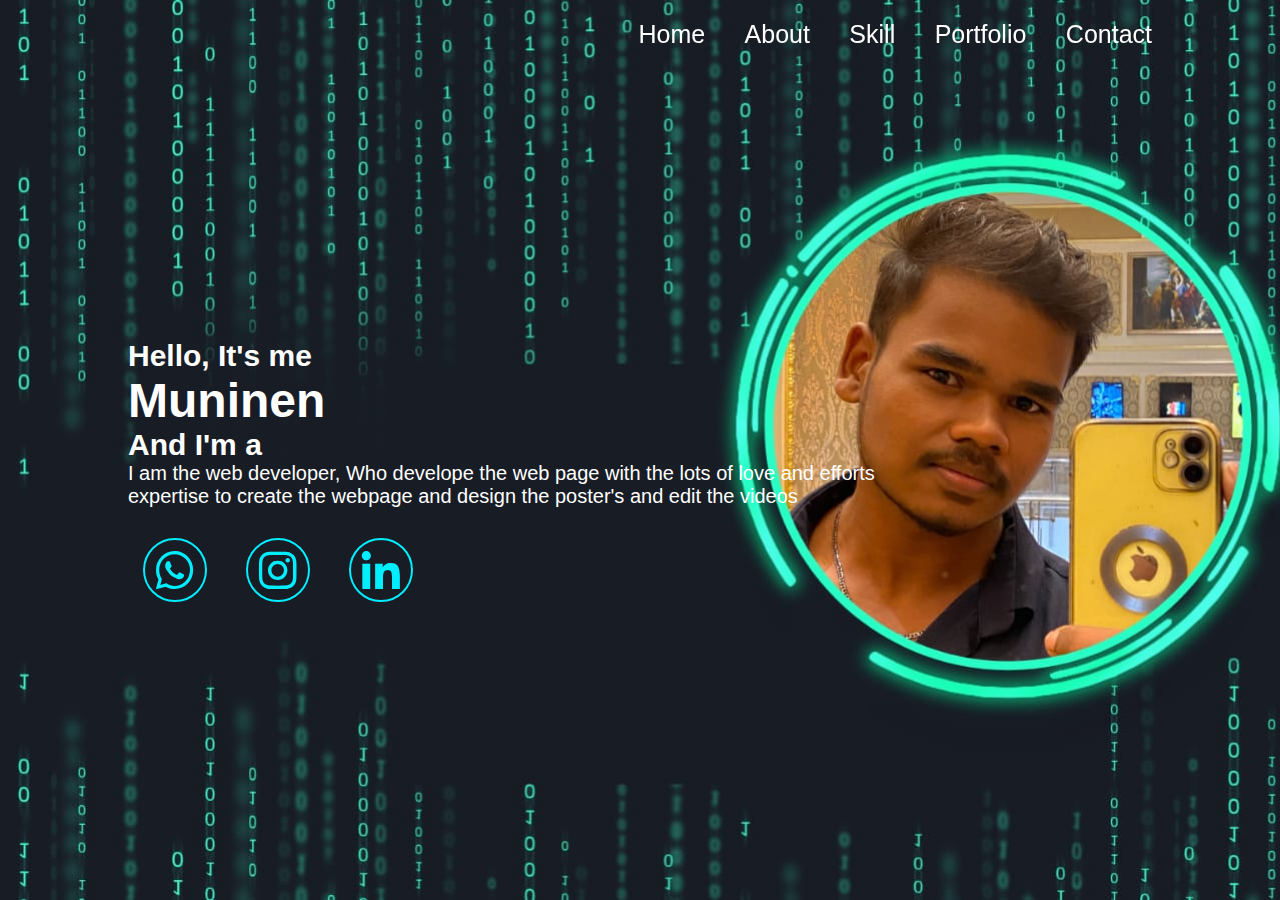
==== index.html @ 51dde48a "Add files via upload" ====
<!DOCTYPE html>
<html lang="en">
<head>
    <meta charset="UTF-8">
    <meta name="viewport" content="width=device-width, initial-scale=1.0">
    <title>Portfolio</title>
    <link rel="stylesheet" href="./style.css">
    <link href='https://unpkg.com/boxicons@2.1.4/css/boxicons.min.css' rel='stylesheet'>

</head>
<body>
    <header class="header">
        <a href="#" class="logo">Portfolio</a>
        <div class="nav">
            <a href="#">Home</a>
            <a href="#">About</a>
            <a href="#">Skill</a>
            <a href="#">Portfolio</a>
            <a href="#">Contact</a>
            
        </div>
    </header>
    <section class="home">
        <div class="home-content">
        <h3>Hello,  It's me</h3>
        <h2 id="h"></h2>
        <h3 >And I'm a <span id="txt"></span> </h3>
        <script src="./script.js"></script>
        <p>I am the web developer, Who develope the web page with the lots of love and efforts
        <br>expertise to create the webpage and design the poster's and edit the videos</p>
        <div class="home-sci">
            <a href="#"><i class='bx bxl-whatsapp'></i></a>
            <a href="#"><i class='bx bxl-instagram' ></i></a>
            <a href="#"><i class='bx bxl-linkedin'></i></a>

        </div>

        
    </div>
    </section>
    
</body>
</html>
---- style.css ----
*{
    margin:0;
    padding: 0;
    box-sizing: border-box;
    font-family: 'poppins',sans-serif;

}
body{
    background-color:#ededed;
}
.header{
    position: fixed;
    top: 0;
    left: 0;
    width: 100%;
    padding: 20px 10%;
    background: transparent;
    display: flex;
    justify-content: space-between;
    align-items: center;
    z-index: 100;
}
.logo{
    position: relative;
    font-size: 25px;
    color:#fff;
    text-decoration: none;
    font-weight: 600;
    cursor:default;
    opacity: 0;
    animation: slideright ease forwards;
    animation-duration: 0.5s;



}
.nav a{
    display: inline-block;
    color: #fff;
    text-decoration: none;
    margin-left: 35px;
    font-weight: 500;
    font-size: 25px;
    transition: .3s;
    animation: slideleft ease forwards;
    animation-duration: 0.5s;
    
}
.nav a:hover{
    color: #0ef;
}
.home{
    position: relative;
    width: 100%;
    justify-content: space-between;
    height: 100vh;
    background: url('./media/aee4bee0-d0d3-40b6-9d99-8c4e6e6e7fd5.jpg' ) no-repeat;
    background-size: cover;
    background-position: center;
    display: flex;
    align-items: center;
    color:#fff;
    padding:70px 10% 0;


}

.home-content{
    font-size: 32px;
    font-weight: 300;
    padding: 0%;
}

.home-content h3{
    font-size: 30px;
}
.home-content p{
    font-size: 20px;
    padding-top: 0%;
}

.home-content a{
    text-decoration: none;
    color: #fff;
    transition: .5s;
}
.home-content a:hover{
    font-size: 70px;
    background-color: #0ef;
    color: #081b29;
    box-shadow:0 0 20px #0ef;

}


.home-sci a{
    color: #fff;
    font-size: 50px;
    display: inline-flex;
    justify-content: center;
    align-items: center;
    background: transparent;
    border: 2px solid #0ef;
    border-radius: 50%;
    padding: 5px;
    color: #0ef;
    margin: 30px 15px 30px;

}
#txt{
    color: #0ef;
}
#txt:hover{
    background-color: #0ef;
    color: #081b29;
    box-shadow:0 0 20px #0ef;
    font-size: 35px;
    padding: 7px;
    border-radius: 10px;
    
    transition: 1s;

}
h:hover{
    margin-top:300px;
}

@keyframes slideright{
    0%{
        transform: translatex(-100px);
        opacity: 0;
    }
    100%{
        transform:translatex(0);
        opacity: 1;
    }
}
@keyframes slideleft{
    0%{
        transform: translatex(100px);
        opacity: 0;
    }
   
    100%{
        transform:translatex(0);
        opacity: 1;
    }
}
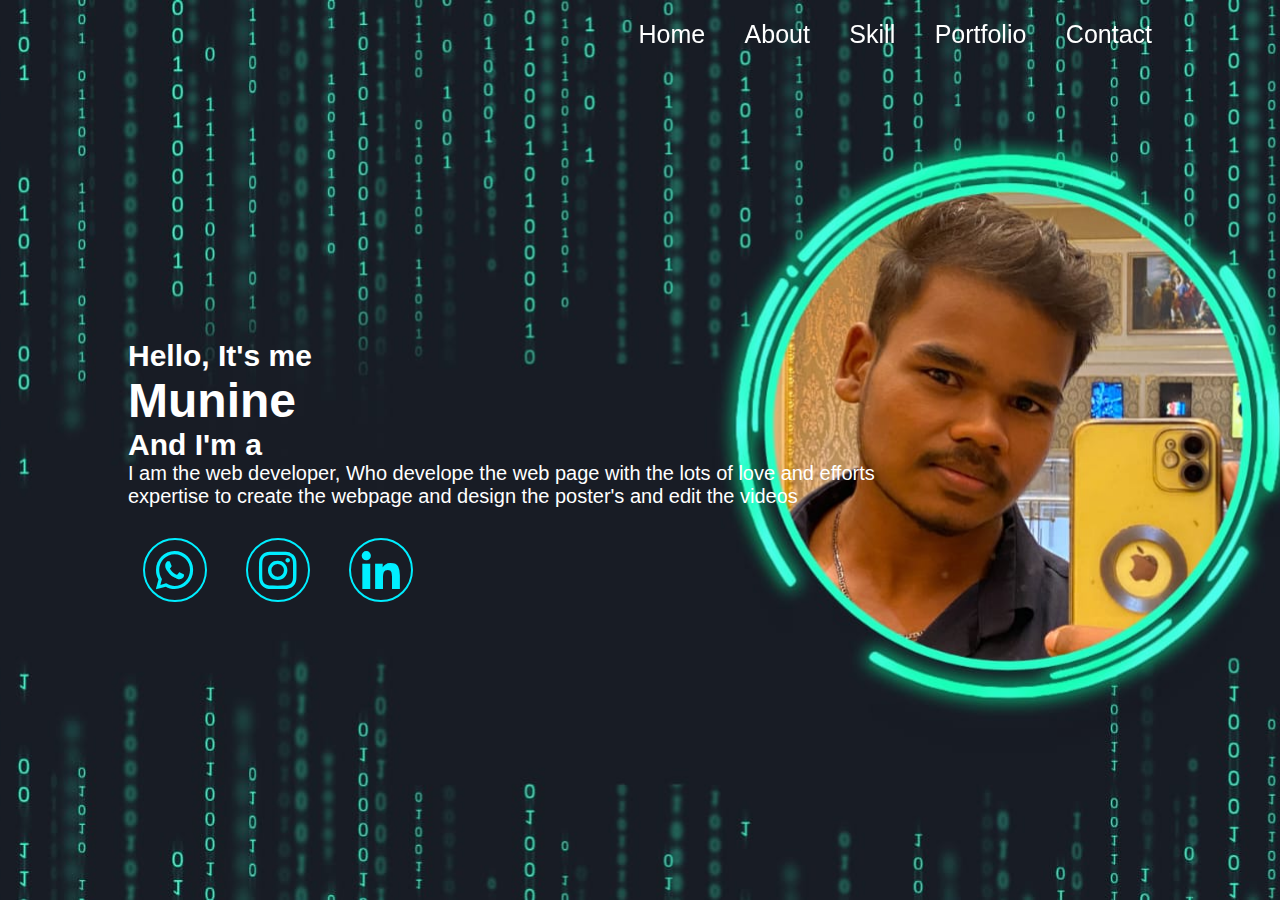
==== commit a28d65f6: "Update index.html" ====
--- a/index.html
+++ b/index.html
@@ -14,7 +14,7 @@
         <div class="nav">
             <a href="#">Home</a>
             <a href="#">About</a>
-            <a href="#">Skill</a>
+            <a href="files.html">Skill</a>
             <a href="#">Portfolio</a>
             <a href="#">Contact</a>
             
@@ -40,4 +40,4 @@
     </section>
     
 </body>
-</html>+</html>
--- a/style.css
+++ b/style.css
@@ -1,148 +1,148 @@
-*{
-    margin:0;
-    padding: 0;
-    box-sizing: border-box;
-    font-family: 'poppins',sans-serif;
-
-}
-body{
-    background-color:#ededed;
-}
-.header{
-    position: fixed;
-    top: 0;
-    left: 0;
-    width: 100%;
-    padding: 20px 10%;
-    background: transparent;
-    display: flex;
-    justify-content: space-between;
-    align-items: center;
-    z-index: 100;
-}
-.logo{
-    position: relative;
-    font-size: 25px;
-    color:#fff;
-    text-decoration: none;
-    font-weight: 600;
-    cursor:default;
-    opacity: 0;
-    animation: slideright ease forwards;
-    animation-duration: 0.5s;
-
-
-
-}
-.nav a{
-    display: inline-block;
-    color: #fff;
-    text-decoration: none;
-    margin-left: 35px;
-    font-weight: 500;
-    font-size: 25px;
-    transition: .3s;
-    animation: slideleft ease forwards;
-    animation-duration: 0.5s;
-    
-}
-.nav a:hover{
-    color: #0ef;
-}
-.home{
-    position: relative;
-    width: 100%;
-    justify-content: space-between;
-    height: 100vh;
-    background: url('./media/aee4bee0-d0d3-40b6-9d99-8c4e6e6e7fd5.jpg' ) no-repeat;
-    background-size: cover;
-    background-position: center;
-    display: flex;
-    align-items: center;
-    color:#fff;
-    padding:70px 10% 0;
-
-
-}
-
-.home-content{
-    font-size: 32px;
-    font-weight: 300;
-    padding: 0%;
-}
-
-.home-content h3{
-    font-size: 30px;
-}
-.home-content p{
-    font-size: 20px;
-    padding-top: 0%;
-}
-
-.home-content a{
-    text-decoration: none;
-    color: #fff;
-    transition: .5s;
-}
-.home-content a:hover{
-    font-size: 70px;
-    background-color: #0ef;
-    color: #081b29;
-    box-shadow:0 0 20px #0ef;
-
-}
-
-
-.home-sci a{
-    color: #fff;
-    font-size: 50px;
-    display: inline-flex;
-    justify-content: center;
-    align-items: center;
-    background: transparent;
-    border: 2px solid #0ef;
-    border-radius: 50%;
-    padding: 5px;
-    color: #0ef;
-    margin: 30px 15px 30px;
-
-}
-#txt{
-    color: #0ef;
-}
-#txt:hover{
-    background-color: #0ef;
-    color: #081b29;
-    box-shadow:0 0 20px #0ef;
-    font-size: 35px;
-    padding: 7px;
-    border-radius: 10px;
-    
-    transition: 1s;
-
-}
-h:hover{
-    margin-top:300px;
-}
-
-@keyframes slideright{
-    0%{
-        transform: translatex(-100px);
-        opacity: 0;
-    }
-    100%{
-        transform:translatex(0);
-        opacity: 1;
-    }
-}
-@keyframes slideleft{
-    0%{
-        transform: translatex(100px);
-        opacity: 0;
-    }
-   
-    100%{
-        transform:translatex(0);
-        opacity: 1;
-    }
+*{
+    margin:0;
+    padding: 0;
+    box-sizing: border-box;
+    font-family: 'poppins',sans-serif;
+
+}
+body{
+    background-color:#ededed;
+}
+.header{
+    position: fixed;
+    top: 0;
+    left: 0;
+    width: 100%;
+    padding: 20px 10%;
+    background: transparent;
+    display: flex;
+    justify-content: space-between;
+    align-items: center;
+    z-index: 100;
+}
+.logo{
+    position: relative;
+    font-size: 25px;
+    color:#fff;
+    text-decoration: none;
+    font-weight: 600;
+    cursor:default;
+    opacity: 0;
+    animation: slideright ease forwards;
+    animation-duration: 0.5s;
+
+
+
+}
+.nav a{
+    display: inline-block;
+    color: #fff;
+    text-decoration: none;
+    margin-left: 35px;
+    font-weight: 500;
+    font-size: 25px;
+    transition: .3s;
+    animation: slideleft ease forwards;
+    animation-duration: 0.5s;
+    
+}
+.nav a:hover{
+    color: #0ef;
+}
+.home{
+    position: relative;
+    width: 100%;
+    justify-content: space-between;
+    height: 100vh;
+    background: url('./media/aee4bee0-d0d3-40b6-9d99-8c4e6e6e7fd5.jpg' ) no-repeat;
+    background-size: cover;
+    background-position: center;
+    display: flex;
+    align-items: center;
+    color:#fff;
+    padding:70px 10% 0;
+
+
+}
+
+.home-content{
+    font-size: 32px;
+    font-weight: 300;
+    padding: 0%;
+}
+
+.home-content h3{
+    font-size: 30px;
+}
+.home-content p{
+    font-size: 20px;
+    padding-top: 0%;
+}
+
+.home-content a{
+    text-decoration: none;
+    color: #fff;
+    transition: .5s;
+}
+.home-content a:hover{
+    font-size: 70px;
+    background-color: #0ef;
+    color: #081b29;
+    box-shadow:0 0 20px #0ef;
+
+}
+
+
+.home-sci a{
+    color: #fff;
+    font-size: 50px;
+    display: inline-flex;
+    justify-content: center;
+    align-items: center;
+    background: transparent;
+    border: 2px solid #0ef;
+    border-radius: 50%;
+    padding: 5px;
+    color: #0ef;
+    margin: 30px 15px 30px;
+
+}
+#txt{
+    color: #0ef;
+}
+#txt:hover{
+    background-color: #0ef;
+    color: #081b29;
+    box-shadow:0 0 20px #0ef;
+    font-size: 35px;
+    padding: 7px;
+    border-radius: 10px;
+    
+    transition: 1s;
+
+}
+h:hover{
+    margin-top:300px;
+}
+
+@keyframes slideright{
+    0%{
+        transform: translatex(-100px);
+        opacity: 0;
+    }
+    100%{
+        transform:translatex(0);
+        opacity: 1;
+    }
+}
+@keyframes slideleft{
+    0%{
+        transform: translatex(100px);
+        opacity: 0;
+    }
+   
+    100%{
+        transform:translatex(0);
+        opacity: 1;
+    }
 }